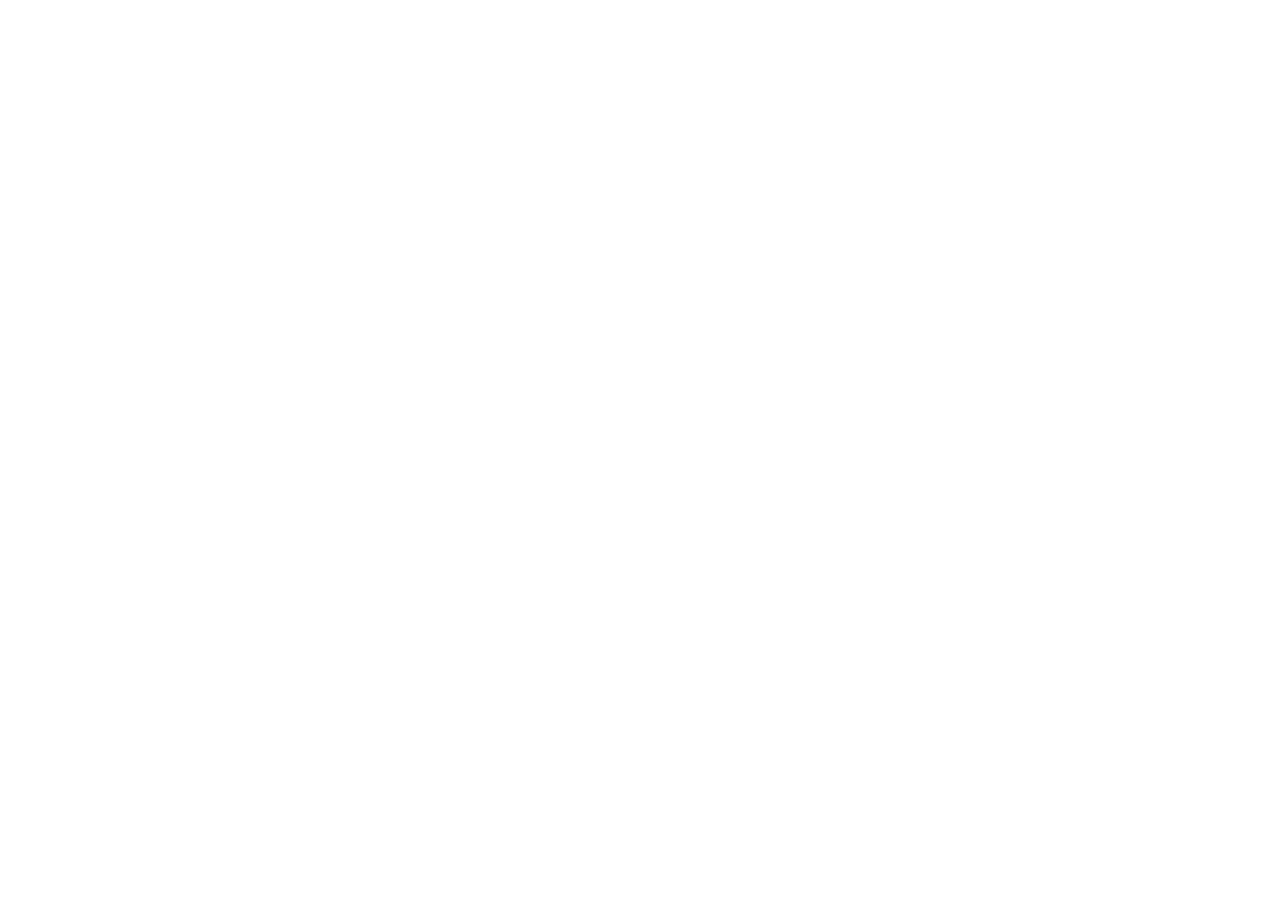
==== update.html @ 67457695 "udpate: create html to reframe game" ====
<!DOCTYPE html>
<html lang="en">
<head>
    <meta charset="UTF-8">
    <meta http-equiv="X-UA-Compatible" content="IE=edge">
    <meta name="viewport" content="width=device-width, initial-scale=1.0">
    <title>Guess The Number Update</title>
</head>
<body>
    <div class="container">
        <div class="main-box main-box--top">
            <div class="main-box__header-content">  
                <div class="main-box__header-logo"></div>
                <div class="main-box__header-nav-bar"></div>
                <div class="buttons buttons--green"></div>
            </div>
            <div class="main-box__body-content main-box__body-content--light">
                <div class="main-box__body-left">
                    <div class="main-box__body-title"></div>
                    <div class="main-box__body-paragraph--light"></div>
                    <div class="buttons main-box__body-button-wrapper">
                        <div class="buttons buttons--green"></div>
                        <div class="buttons buttons--white"></div>
                    </div>
                </div>
                <div class="main-box__body-graphic"></div>
            </div>
        </div>
        <div class="main-box main-box--bottom">
            <div class="main-box__header-content">  
                <div class="main-box__header-logo"></div>
                <div class="main-box__header-nav-bar"></div>
                <div class="buttons buttons--green"></div>
            </div>
            <div class="main-box__body-content main-box__body-content--dark">
                <div class="main-box__body-left">
                    <div class="main-box__body-title"></div>
                    <div class="main-box__body-paragraph--bold"></div>
                    <div class="main-box__body-paragraph--dark"></div>
                </div>
                <div class="main-box__body-graphic"></div>
            </div>
        </div>
        
    </div>
    
</body>
</html>
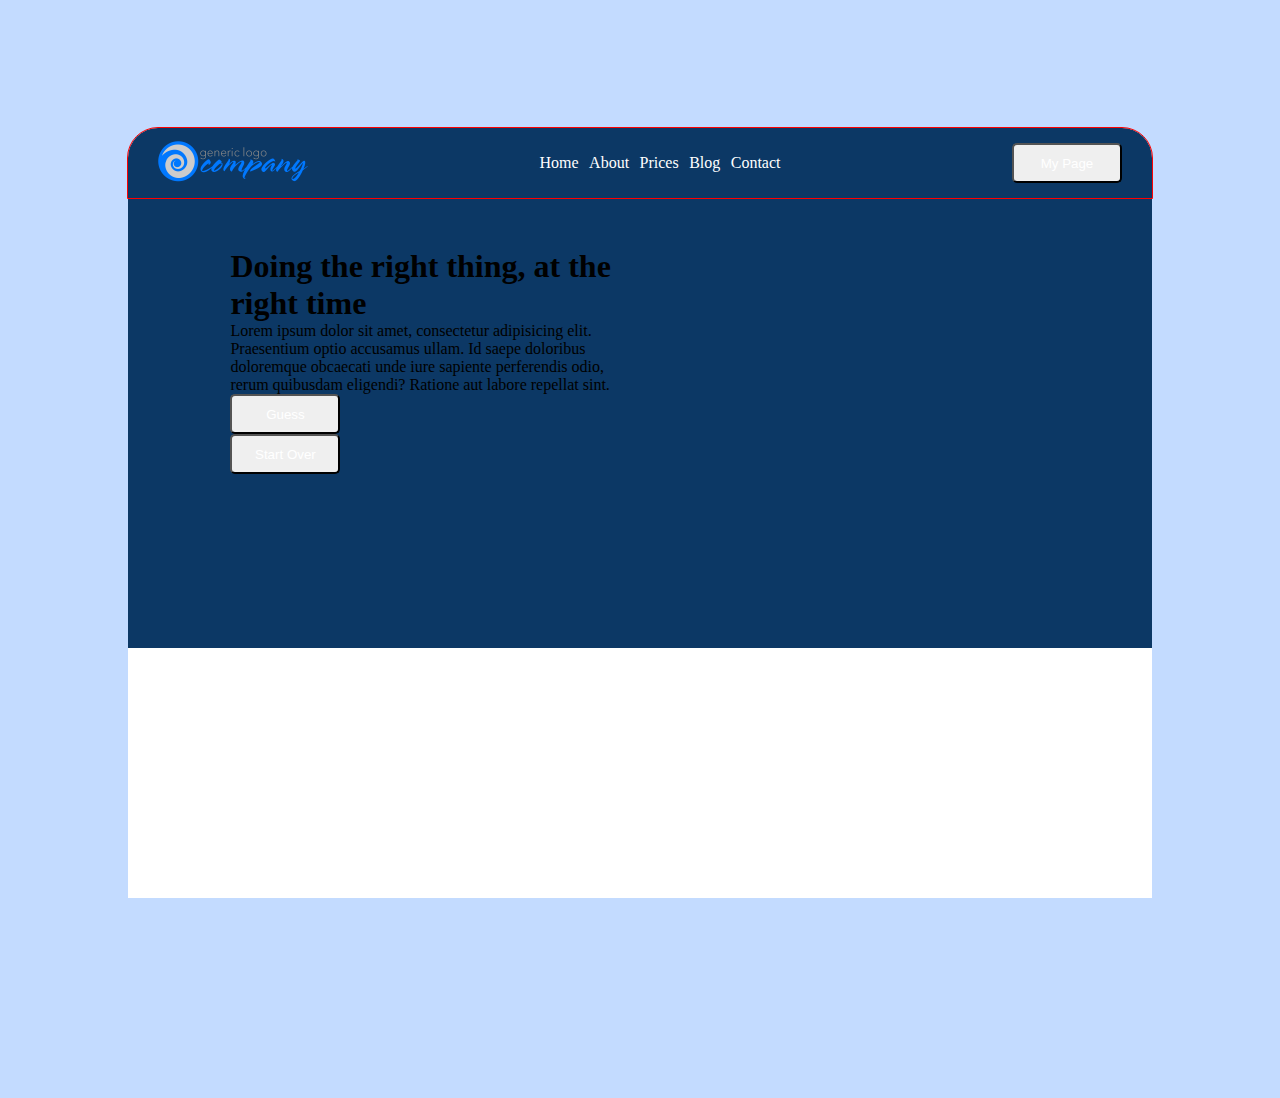
==== commit b133309e: "update: add to css update file." ====
--- a/update.html
+++ b/update.html
@@ -4,34 +4,46 @@
     <meta charset="UTF-8">
     <meta http-equiv="X-UA-Compatible" content="IE=edge">
     <meta name="viewport" content="width=device-width, initial-scale=1.0">
+    <link rel="stylesheet" href="./update.css">
     <title>Guess The Number Update</title>
 </head>
 <body>
     <div class="container">
         <div class="main-box main-box--top">
             <div class="main-box__header-content">  
-                <div class="main-box__header-logo"></div>
-                <div class="main-box__header-nav-bar"></div>
-                <div class="buttons buttons--green"></div>
+                <div class="main-box__header-logo">
+                    <img src="./img/9ac1859618b5cf17e81966d87a0029e0.png" alt="">
+                </div>
+                <nav class="main-box__header-nav-bar">
+                    <span>Home</span>
+                    <span>About</span>
+                    <span>Prices</span>
+                    <span>Blog</span>
+                    <span>Contact</span>
+                </nav>
+                <div class="main-box__button-holder buttons--green">
+                    <button class="buttons button--green">My Page</button>
+                </div>
             </div>
             <div class="main-box__body-content main-box__body-content--light">
                 <div class="main-box__body-left">
-                    <div class="main-box__body-title"></div>
-                    <div class="main-box__body-paragraph--light"></div>
+                    <div class="main-box__body-title"><h1>Doing the right thing, at the right time</h1></div>
+                    <div class="main-box__body-paragraph--light">
+                        <p>Lorem ipsum dolor sit amet, consectetur adipisicing elit. Praesentium optio accusamus ullam. Id saepe doloribus doloremque obcaecati unde iure sapiente perferendis odio, rerum quibusdam eligendi? Ratione aut labore repellat sint.</p>
+                    </div>
                     <div class="buttons main-box__body-button-wrapper">
-                        <div class="buttons buttons--green"></div>
-                        <div class="buttons buttons--white"></div>
+                        <button class="buttons buttons--green">Guess</button>
+                        <button class="buttons buttons--white">Start Over</button>
+                        
                     </div>
                 </div>
-                <div class="main-box__body-graphic"></div>
+                <div class="main-box__body-right">
+                    <div class="main-box__body-graphic"></div>
+                </div>
+                
             </div>
         </div>
         <div class="main-box main-box--bottom">
-            <div class="main-box__header-content">  
-                <div class="main-box__header-logo"></div>
-                <div class="main-box__header-nav-bar"></div>
-                <div class="buttons buttons--green"></div>
-            </div>
             <div class="main-box__body-content main-box__body-content--dark">
                 <div class="main-box__body-left">
                     <div class="main-box__body-title"></div>
@@ -41,7 +53,6 @@
                 <div class="main-box__body-graphic"></div>
             </div>
         </div>
-        
     </div>
     
 </body>
--- a/update.css
+++ b/update.css
@@ -0,0 +1,80 @@
+*{
+    margin: 0;
+    padding: 0;
+    box-sizing: border-box;
+}
+
+body{
+    background-color: #c3dbff;  
+    padding-top: 10%;
+}
+
+.container{
+    background-color: white; 
+    margin: auto;
+    width: 80%; 
+    min-width: 400px;
+    border-top-left-radius: 30px;
+    border-top-right-radius: 30px;
+    
+}
+
+
+.main-box{
+    height:200px;
+    width: 100%;
+    border-top-left-radius: 30px;
+    border-top-right-radius: 30px;
+}
+
+.main-box--top{
+    width:100%;
+    background-color: rgb(12, 56, 101);
+    height:fit-content;   
+}
+.main-box__header-content{
+    display: flex;
+    outline:solid red 1px;
+    align-items: center;
+    justify-content: space-between;
+    padding-left: 30px;
+    padding-right: 30px;
+    border-top-left-radius: 30px;
+    border-top-right-radius: 30px;
+    height: 70px;
+    color: white
+}
+
+.main-box__header-logo img{
+    height: 50px
+}
+
+.main-box__header-nav-bar{
+    display: flex;
+    width:25%;
+    justify-content: space-between;
+}
+
+.buttons{
+    height: 40px;
+    width: 110px;
+    border-radius: 5px;
+    color: white;
+}
+
+.main-box__body-content{
+    width: 80%;
+    margin: 50px auto;
+    height: 400px
+}
+
+
+.main-box__body-left{
+    width: 50%;
+    display: flex;
+    flex-direction: column;
+    justify-content: space-between;
+}
+.main-box__body-right{
+    width: 50%;
+}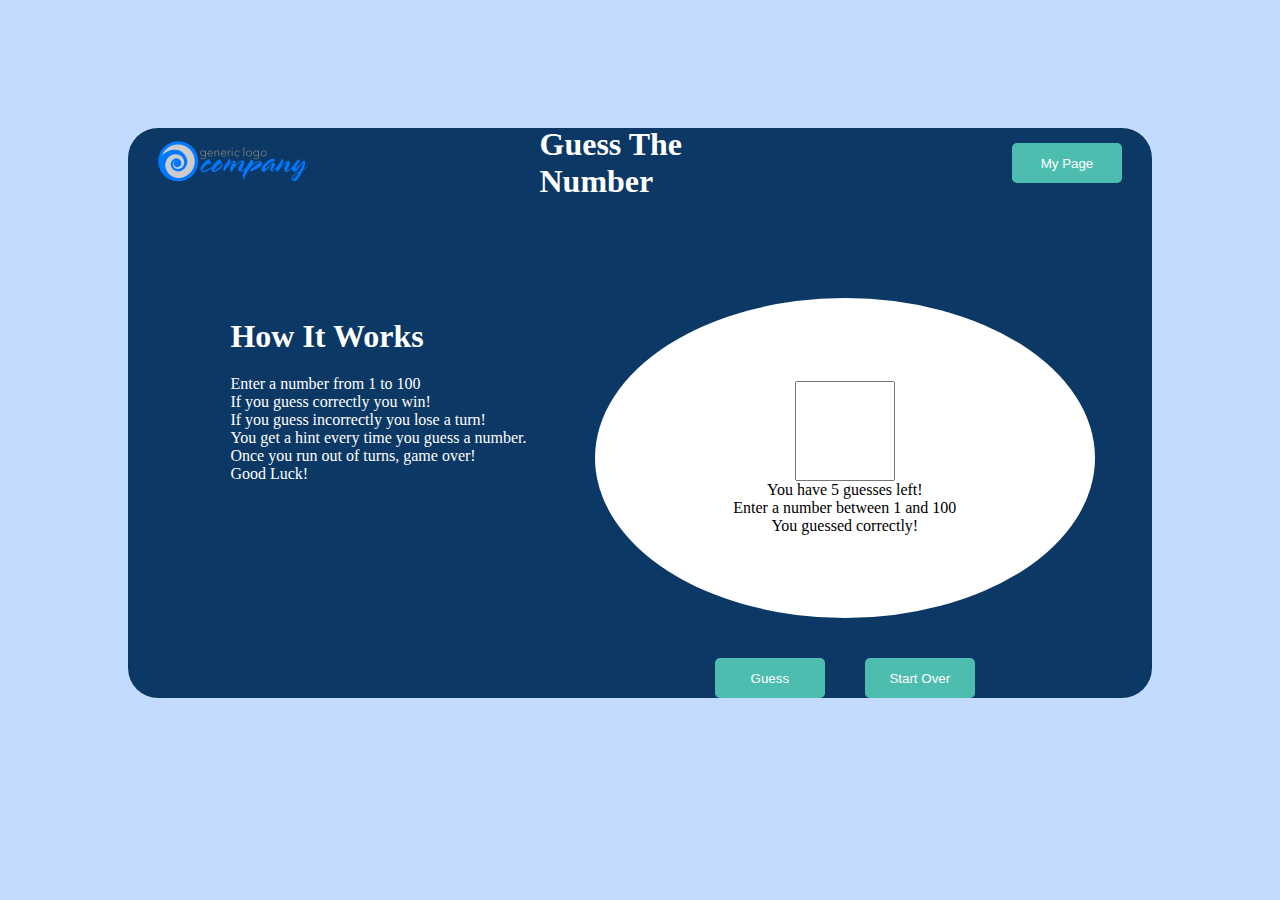
==== commit dab076c5: "update: add items to page" ====
--- a/update.html
+++ b/update.html
@@ -15,11 +15,7 @@
                     <img src="./img/9ac1859618b5cf17e81966d87a0029e0.png" alt="">
                 </div>
                 <nav class="main-box__header-nav-bar">
-                    <span>Home</span>
-                    <span>About</span>
-                    <span>Prices</span>
-                    <span>Blog</span>
-                    <span>Contact</span>
+                    <h1>Guess The Number</h1>
                 </nav>
                 <div class="main-box__button-holder buttons--green">
                     <button class="buttons button--green">My Page</button>
@@ -27,23 +23,32 @@
             </div>
             <div class="main-box__body-content main-box__body-content--light">
                 <div class="main-box__body-left">
-                    <div class="main-box__body-title"><h1>Doing the right thing, at the right time</h1></div>
+                    <div class="main-box__body-title">
+                        <h1>How It Works</h1></div>
                     <div class="main-box__body-paragraph--light">
-                        <p>Lorem ipsum dolor sit amet, consectetur adipisicing elit. Praesentium optio accusamus ullam. Id saepe doloribus doloremque obcaecati unde iure sapiente perferendis odio, rerum quibusdam eligendi? Ratione aut labore repellat sint.</p>
-                    </div>
-                    <div class="buttons main-box__body-button-wrapper">
-                        <button class="buttons buttons--green">Guess</button>
-                        <button class="buttons buttons--white">Start Over</button>
-                        
+                        <p>Enter a number from 1 to 100</p>
+                        <p>If you guess correctly you win!</p>
+                        <p>If you guess incorrectly you lose a turn!</p>
+                        <p>You get a hint every time you guess a number.</p>
+                        <p>Once you run out of turns, game over!</p>
+                        <p>Good Luck!</p>
                     </div>
                 </div>
                 <div class="main-box__body-right">
-                    <div class="main-box__body-graphic"></div>
+                    <div class="main-box__guess-container">
+                        <input class="guess__input" type="number">
+                        <p class="guess__remaining">You have 5 guesses left!</p>
+                        <p class="guess__hint">Enter a number between 1 and 100</p>
+                        <p class="guess__results">You guessed correctly!</p>
+                    </div>
+                    <div class=" main-box__body-button-wrapper">
+                        <button class="buttons buttons--green">Guess</button>
+                        <button class="buttons buttons--white">Start Over</button>
+                    </div>
                 </div>
-                
             </div>
         </div>
-        <div class="main-box main-box--bottom">
+        <!-- <div class="main-box main-box--bottom">
             <div class="main-box__body-content main-box__body-content--dark">
                 <div class="main-box__body-left">
                     <div class="main-box__body-title"></div>
@@ -53,7 +58,6 @@
                 <div class="main-box__body-graphic"></div>
             </div>
         </div>
-    </div>
-    
+    </div> -->
 </body>
 </html>--- a/update.css
+++ b/update.css
@@ -14,8 +14,9 @@
     margin: auto;
     width: 80%; 
     min-width: 400px;
-    border-top-left-radius: 30px;
-    border-top-right-radius: 30px;
+    /* border-top-left-radius: 30px;
+    border-top-right-radius: 30px; */
+    border-radius: 30px;
     
 }
 
@@ -23,8 +24,9 @@
 .main-box{
     height:200px;
     width: 100%;
-    border-top-left-radius: 30px;
-    border-top-right-radius: 30px;
+    /* border-top-left-radius: 30px;
+    border-top-right-radius: 30px; */
+    border-radius: 30px;
 }
 
 .main-box--top{
@@ -34,7 +36,7 @@
 }
 .main-box__header-content{
     display: flex;
-    outline:solid red 1px;
+    
     align-items: center;
     justify-content: space-between;
     padding-left: 30px;
@@ -42,7 +44,8 @@
     border-top-left-radius: 30px;
     border-top-right-radius: 30px;
     height: 70px;
-    color: white
+    color: white;
+    margin-bottom: 100px
 }
 
 .main-box__header-logo img{
@@ -57,24 +60,64 @@
 
 .buttons{
     height: 40px;
-    width: 110px;
+    width: 110px !important;
     border-radius: 5px;
     color: white;
+    background-color: rgb(77, 189, 175);
+    border: none;
 }
 
 .main-box__body-content{
+    display: flex;
     width: 80%;
     margin: 50px auto;
-    height: 400px
+    height: 400px;
+    
 }
 
+.main-box__body-content--light{
+    color: white;
+}
 
 .main-box__body-left{
     width: 50%;
     display: flex;
     flex-direction: column;
-    justify-content: space-between;
+    gap: 20px;
+    margin-top: 20px
+}
+
+.main-box__body-button-wrapper{
+    display: flex;
+    gap: 40px;
 }
 .main-box__body-right{
     width: 50%;
+    display: flex;
+    flex-direction: column;
+    align-items: center;
+    gap: 40px;
+    
+}
+.main-box__guess-container{
+    height: 500px;
+    width: 500px;
+    background-color: white;
+    border-radius: 50%;
+    color: black;
+    display: flex;
+    flex-direction: column;
+    justify-content: center;
+    align-items: center;
+}
+
+input::-webkit-outer-spin-button,
+input::-webkit-inner-spin-button {
+  -webkit-appearance: none;
+  margin: 0;
+}
+
+.guess__input{
+    height: 100px;
+    width:100px; 
 }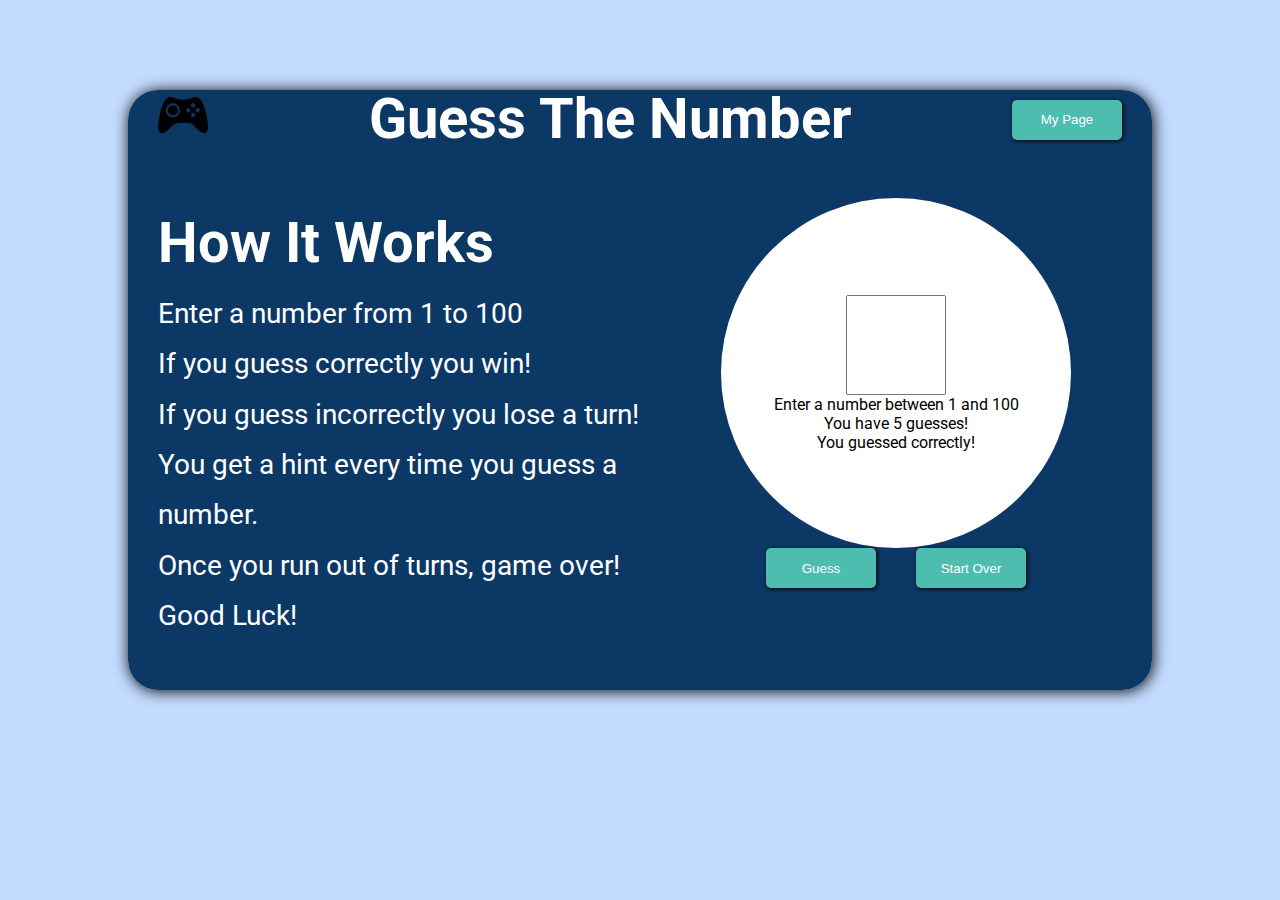
==== commit 1064bc77: "fix: increase font on left section" ====
--- a/update.html
+++ b/update.html
@@ -12,7 +12,7 @@
         <div class="main-box main-box--top">
             <div class="main-box__header-content">  
                 <div class="main-box__header-logo">
-                    <img src="./img/9ac1859618b5cf17e81966d87a0029e0.png" alt="">
+                    <img src="./img/game.png" alt="">
                 </div>
                 <nav class="main-box__header-nav-bar">
                     <h1>Guess The Number</h1>
@@ -37,8 +37,8 @@
                 <div class="main-box__body-right">
                     <div class="main-box__guess-container">
                         <input class="guess__input" type="number">
-                        <p class="guess__remaining">You have 5 guesses left!</p>
                         <p class="guess__hint">Enter a number between 1 and 100</p>
+                        <p class="guess__remaining">You have 5 guesses!</p>
                         <p class="guess__results">You guessed correctly!</p>
                     </div>
                     <div class=" main-box__body-button-wrapper">
--- a/update.css
+++ b/update.css
@@ -1,3 +1,6 @@
+
+@import url('https://fonts.googleapis.com/css2?family=Inter:wght@100;200;300;400;500;600;700;800;900&family=Roboto:ital,wght@0,300;1,300&family=Source+Sans+Pro&display=swap');
+
 *{
     margin: 0;
     padding: 0;
@@ -6,23 +9,25 @@
 
 body{
     background-color: #c3dbff;  
-    padding-top: 10%;
+    padding-top: 7%;
+    font-family: 'Roboto', sans-serif;;
 }
 
 .container{
     background-color: white; 
-    margin: auto;
+    margin: 0 auto;
     width: 80%; 
     min-width: 400px;
     /* border-top-left-radius: 30px;
     border-top-right-radius: 30px; */
     border-radius: 30px;
+    box-shadow: 1px 1px 15px black;
     
 }
 
 
 .main-box{
-    height:200px;
+    height:300px;
     width: 100%;
     /* border-top-left-radius: 30px;
     border-top-right-radius: 30px; */
@@ -32,31 +37,25 @@
 .main-box--top{
     width:100%;
     background-color: rgb(12, 56, 101);
-    height:fit-content;   
+    height:600px;   
 }
 .main-box__header-content{
     display: flex;
-    
     align-items: center;
     justify-content: space-between;
     padding-left: 30px;
     padding-right: 30px;
     border-top-left-radius: 30px;
     border-top-right-radius: 30px;
-    height: 70px;
+    height: 2.1em;
     color: white;
-    margin-bottom: 100px
+    font-size: 1.75em;
 }
 
 .main-box__header-logo img{
     height: 50px
 }
 
-.main-box__header-nav-bar{
-    display: flex;
-    width:25%;
-    justify-content: space-between;
-}
 
 .buttons{
     height: 40px;
@@ -65,13 +64,13 @@
     color: white;
     background-color: rgb(77, 189, 175);
     border: none;
+    box-shadow: 1px 1px 4px black
 }
 
 .main-box__body-content{
     display: flex;
-    width: 80%;
-    margin: 50px auto;
-    height: 400px;
+    width: 100%;
+    height: 100%;
     
 }
 
@@ -84,7 +83,10 @@
     display: flex;
     flex-direction: column;
     gap: 20px;
-    margin-top: 20px
+    margin-top: 70px;
+    font-size: 1.75em;
+    padding-left: 30px;
+    line-height:1.8em;
 }
 
 .main-box__body-button-wrapper{
@@ -92,16 +94,17 @@
     gap: 40px;
 }
 .main-box__body-right{
+    margin-top: 50px;
     width: 50%;
     display: flex;
     flex-direction: column;
     align-items: center;
-    gap: 40px;
+    
     
 }
 .main-box__guess-container{
-    height: 500px;
-    width: 500px;
+    height: 350px;
+    width: 350px;
     background-color: white;
     border-radius: 50%;
     color: black;
@@ -109,6 +112,7 @@
     flex-direction: column;
     justify-content: center;
     align-items: center;
+    flex-shrink: 0;
 }
 
 input::-webkit-outer-spin-button,
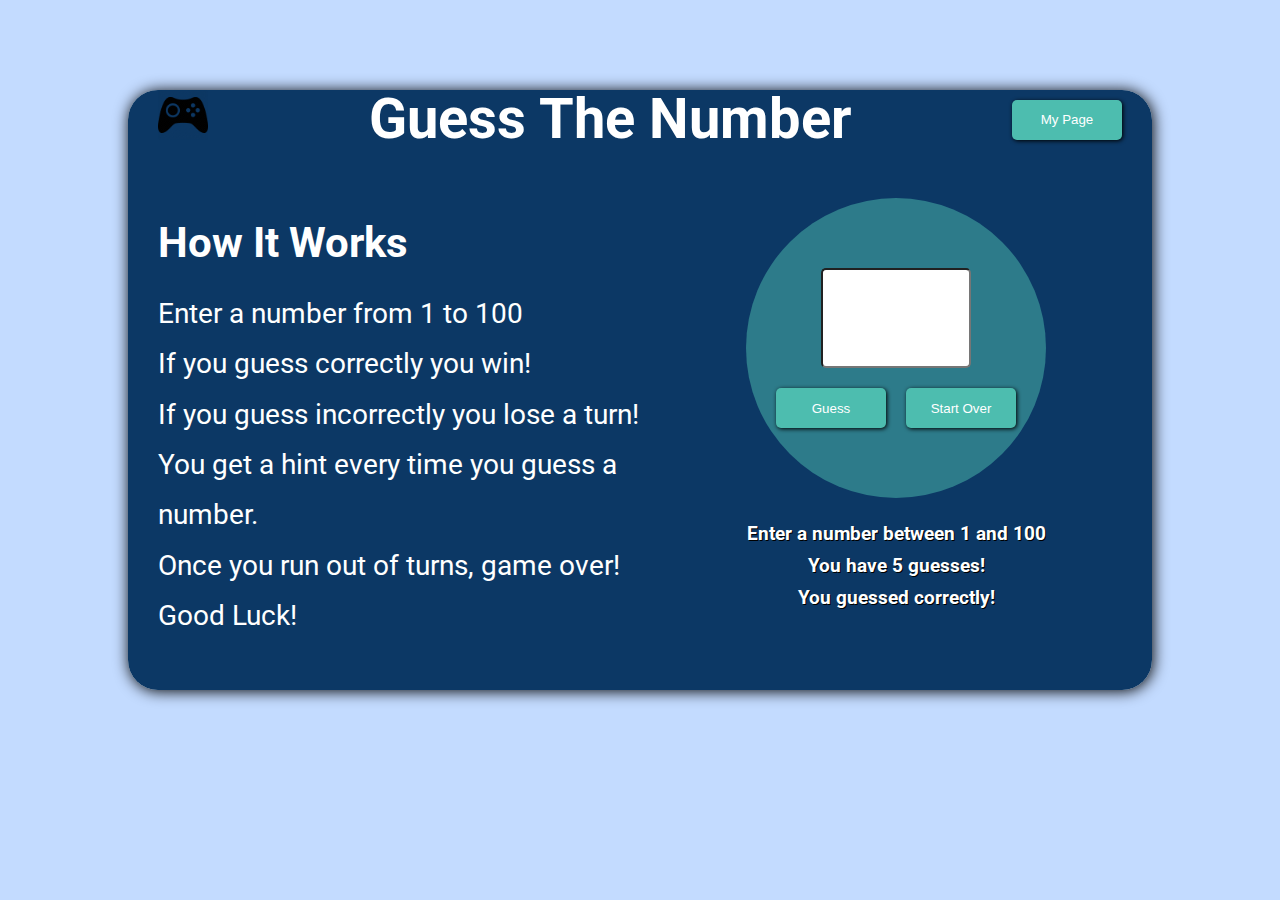
==== commit 10c2b88a: "update: finish css and html" ====
--- a/update.html
+++ b/update.html
@@ -24,7 +24,9 @@
             <div class="main-box__body-content main-box__body-content--light">
                 <div class="main-box__body-left">
                     <div class="main-box__body-title">
-                        <h1>How It Works</h1></div>
+                        <h2>How It Works</h2>
+                    </div>
+                    
                     <div class="main-box__body-paragraph--light">
                         <p>Enter a number from 1 to 100</p>
                         <p>If you guess correctly you win!</p>
@@ -35,16 +37,19 @@
                     </div>
                 </div>
                 <div class="main-box__body-right">
-                    <div class="main-box__guess-container">
-                        <input class="guess__input" type="number">
+                    <div class="main-box__input-container">
+                        <input class="main-box__input" type="number">
+                        <div class=" main-box__body-button-wrapper">
+                        <button class="buttons buttons--green">Guess</button>
+                        <button class="buttons buttons--white">Start Over</button>
+                        </div>  
+                    </div>
+                    <div class="guess">
                         <p class="guess__hint">Enter a number between 1 and 100</p>
                         <p class="guess__remaining">You have 5 guesses!</p>
                         <p class="guess__results">You guessed correctly!</p>
                     </div>
-                    <div class=" main-box__body-button-wrapper">
-                        <button class="buttons buttons--green">Guess</button>
-                        <button class="buttons buttons--white">Start Over</button>
-                    </div>
+                    
                 </div>
             </div>
         </div>
--- a/update.css
+++ b/update.css
@@ -65,7 +65,13 @@
     background-color: rgb(77, 189, 175);
     border: none;
     box-shadow: 1px 1px 4px black
+
 }
+
+.buttons:hover{
+    outline: solid rgb(12, 56, 101);
+}
+
 
 .main-box__body-content{
     display: flex;
@@ -91,7 +97,7 @@
 
 .main-box__body-button-wrapper{
     display: flex;
-    gap: 40px;
+    gap: 20px;
 }
 .main-box__body-right{
     margin-top: 50px;
@@ -101,11 +107,12 @@
     align-items: center;
     
     
+    
 }
-.main-box__guess-container{
-    height: 350px;
-    width: 350px;
-    background-color: white;
+.main-box__input-container{
+    height: 300px;
+    width: 300px;
+    background-color: rgba(77, 189, 175, .5);
     border-radius: 50%;
     color: black;
     display: flex;
@@ -121,7 +128,20 @@
   margin: 0;
 }
 
-.guess__input{
+.main-box__input{
     height: 100px;
-    width:100px; 
+    width:150px; 
+    font-size: 80px;
+    margin-bottom: 20px;
+    text-align:center;
+    border-radius: 5px;
+}
+
+.guess{
+    text-align: center;
+    font-size:larger;
+    line-height: 2rem;
+    font-weight: bold;
+    margin-top: 20px;
+    text-shadow: 1px 1px black ;
 }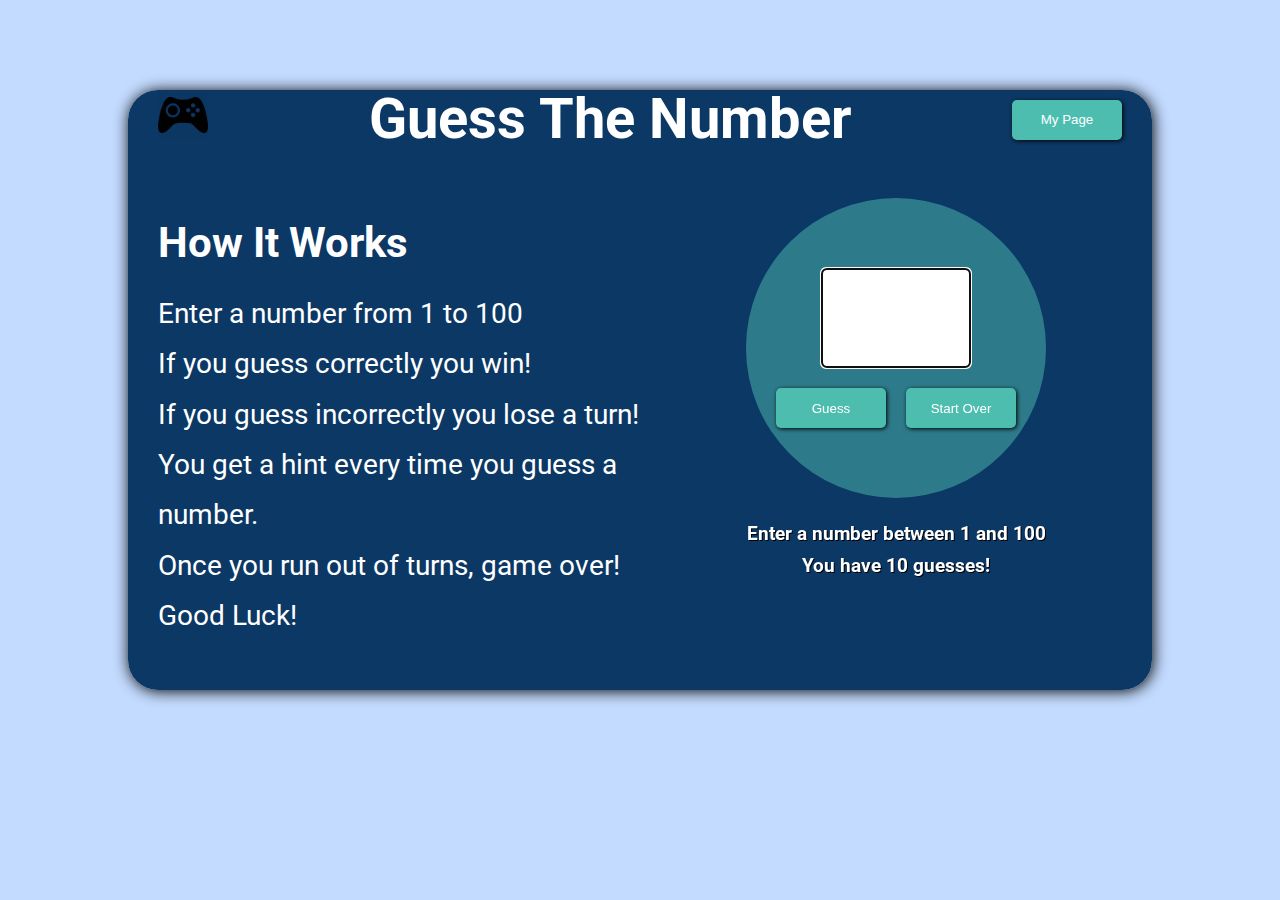
==== commit 1b11e0ee: "udpate: change main.js to work with updated html" ====
--- a/update.html
+++ b/update.html
@@ -37,17 +37,17 @@
                     </div>
                 </div>
                 <div class="main-box__body-right">
-                    <div class="main-box__input-container">
+                    <form class="main-box__input-container">
                         <input class="main-box__input" type="number">
                         <div class=" main-box__body-button-wrapper">
-                        <button class="buttons buttons--green">Guess</button>
-                        <button class="buttons buttons--white">Start Over</button>
+                        <button class="buttons buttons--green check" type="submit">Guess</button>
+                        <button class="buttons buttons--white try-again">Start Over</button>
                         </div>  
-                    </div>
+                    </form>
                     <div class="guess">
                         <p class="guess__hint">Enter a number between 1 and 100</p>
                         <p class="guess__remaining">You have 5 guesses!</p>
-                        <p class="guess__results">You guessed correctly!</p>
+                        <p class="guess__results"><!--You guessed correctly!--></p>
                     </div>
                     
                 </div>
@@ -64,5 +64,6 @@
             </div>
         </div>
     </div> -->
+    <script src="./main.js"></script>
 </body>
 </html>